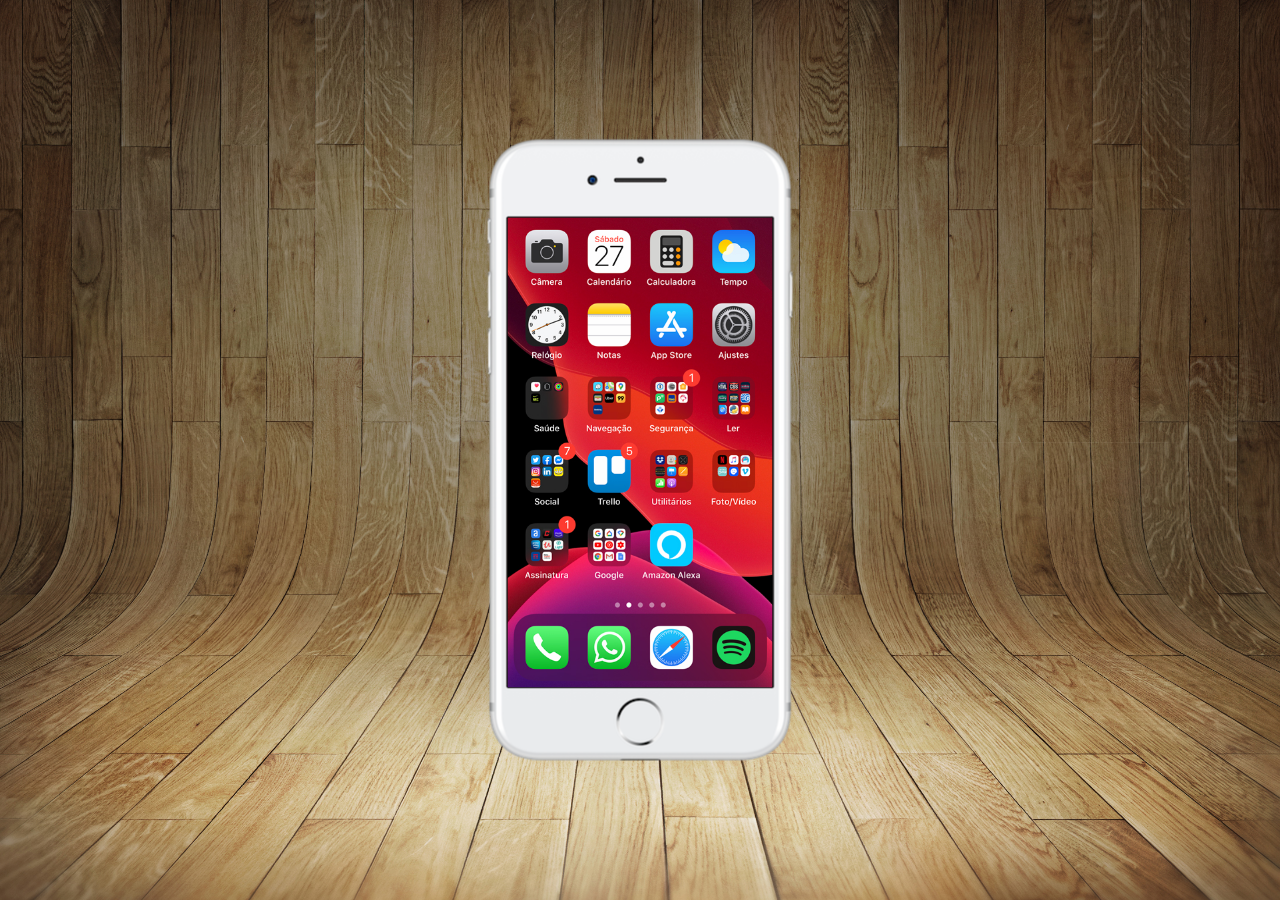
==== index.html @ 52b1c6f3 "Tela Home atualizada" ====
<!DOCTYPE html>
<html lang="pt-br">
<head>
    <meta charset="UTF-8">
    <meta name="viewport" content="width=device-width, initial-scale=1.0">
    <title>MyRedes</title>
    <link rel="shortcut icon" href="icone.ico" type="image/x-icon">
    <link rel="stylesheet" href="style.css">
</head>
<body>
    <section id="telefone">
        <iframe src="pages/home.html" name="tela" id="tela" frameborder="0"></iframe>
    </section>
    <section id="redes">

    </section>
</body>
</html>
---- style.css ----
@charset "UTF-8";

* {
    margin: 0;
    padding: 0;
    font-family: Arial, Helvetica, sans-serif;
}

html, body {
    height: 100vh;
    width: 100vw;
    background: url(imagens/fundo-madeira.jpg) no-repeat top center;
    background-size: cover;
    background-attachment: f;
}

main {
    height: 100vh;
    position: relative;
}

section#telefone {
    background: url(imagens/frame-iphone.png);
    background-repeat: no-repeat;
    background-size: cover;
    position: absolute;
    top: 50%;
    left: 50%;
    transform: translate(-50%, -50%);
    height: 627px;
    width: 311px;
    
}

iframe#tela {
    position: relative;
    top: 81px;
    left: 23px;
    width: 265px;
    height: 470px;
}
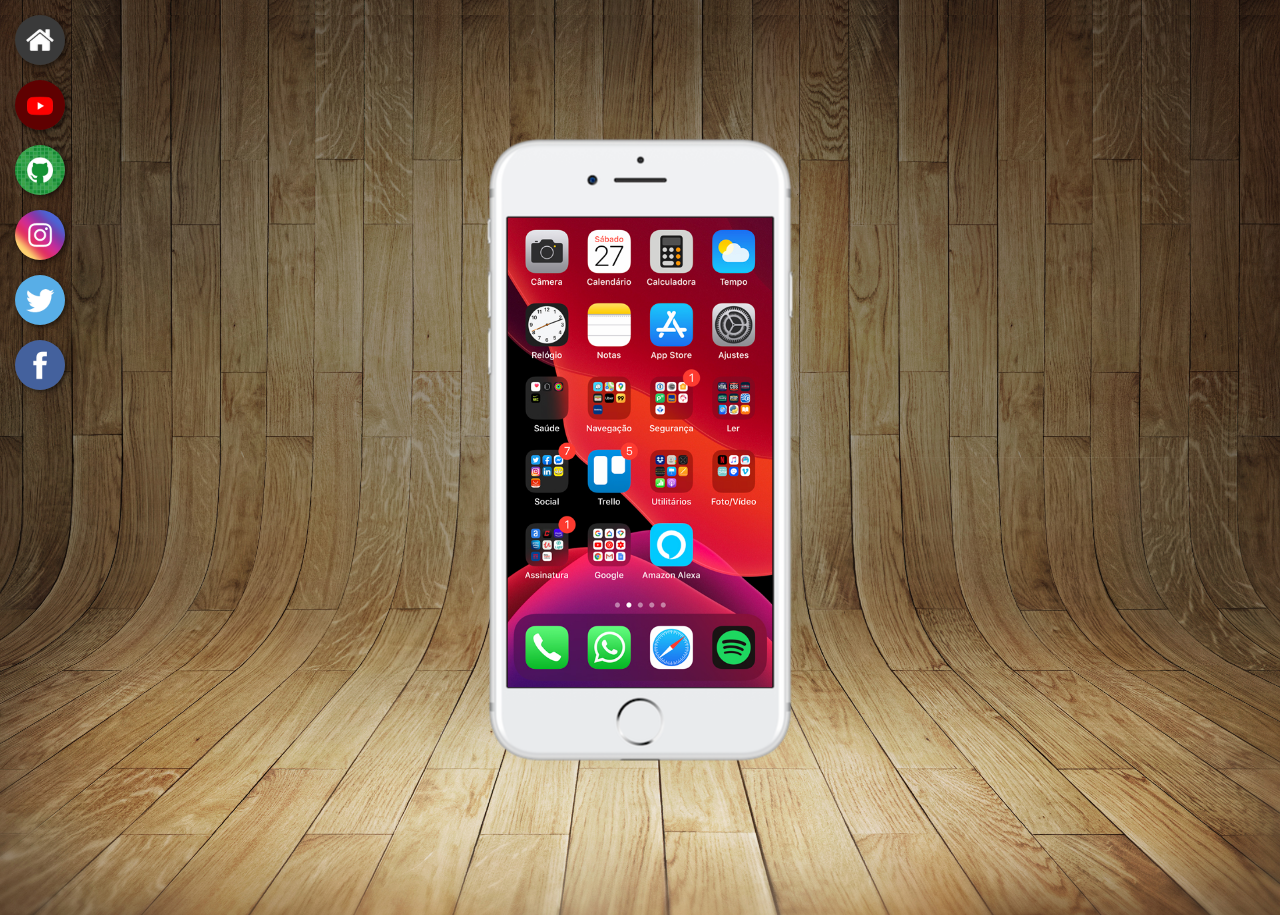
==== commit cdd49847: "paginas" ====
--- a/index.html
+++ b/index.html
@@ -12,7 +12,24 @@
         <iframe src="pages/home.html" name="tela" id="tela" frameborder="0"></iframe>
     </section>
     <section id="redes">
-
+        <a href="pages/home.html" target="tela">
+            <img src="imagens/logo-home.jpg" alt="Home">
+        </a>
+        <a href="imagens/tela-youtube.png" target="tela">
+            <img src="imagens/logo-youtube.jpg" alt="Youtube">
+        </a>
+        <a href="imagens/tela-github.jpg" target="tela">
+            <img src="imagens/logo-github.jpg" alt="GitHub">
+        </a>
+        <a href="imagens/tela-instagram.jpg" target="tela">
+            <img src="imagens/logo-instagram.jpg" alt="Instagram">
+        </a>
+        <a href="imagens/tela-twitter.jpg" target="tela">
+            <img src="imagens/logo-twitter.jpg" alt="Twitter (X)">
+        </a>
+        <a href="imagens/tela-facebook.jpg" target="tela">
+            <img src="imagens/logo-facebook.jpg" alt="Facebook">
+        </a>
     </section>
 </body>
 </html>--- a/style.css
+++ b/style.css
@@ -38,4 +38,20 @@
     left: 23px;
     width: 265px;
     height: 470px;
+}
+
+
+section#redes img {
+    width: 50px;
+    height: 50px;
+    border-radius: 50%;
+    box-shadow: 2px 2px 5px rgba(0, 0, 0, 0.548);
+    display: list-item;
+    margin: 15px;
+    box-sizing: border-box;
+}
+
+section#redes img:hover {
+    border: 2px solid rgba(255, 255, 255, 0.452);
+    transition: 0.5s;
 }